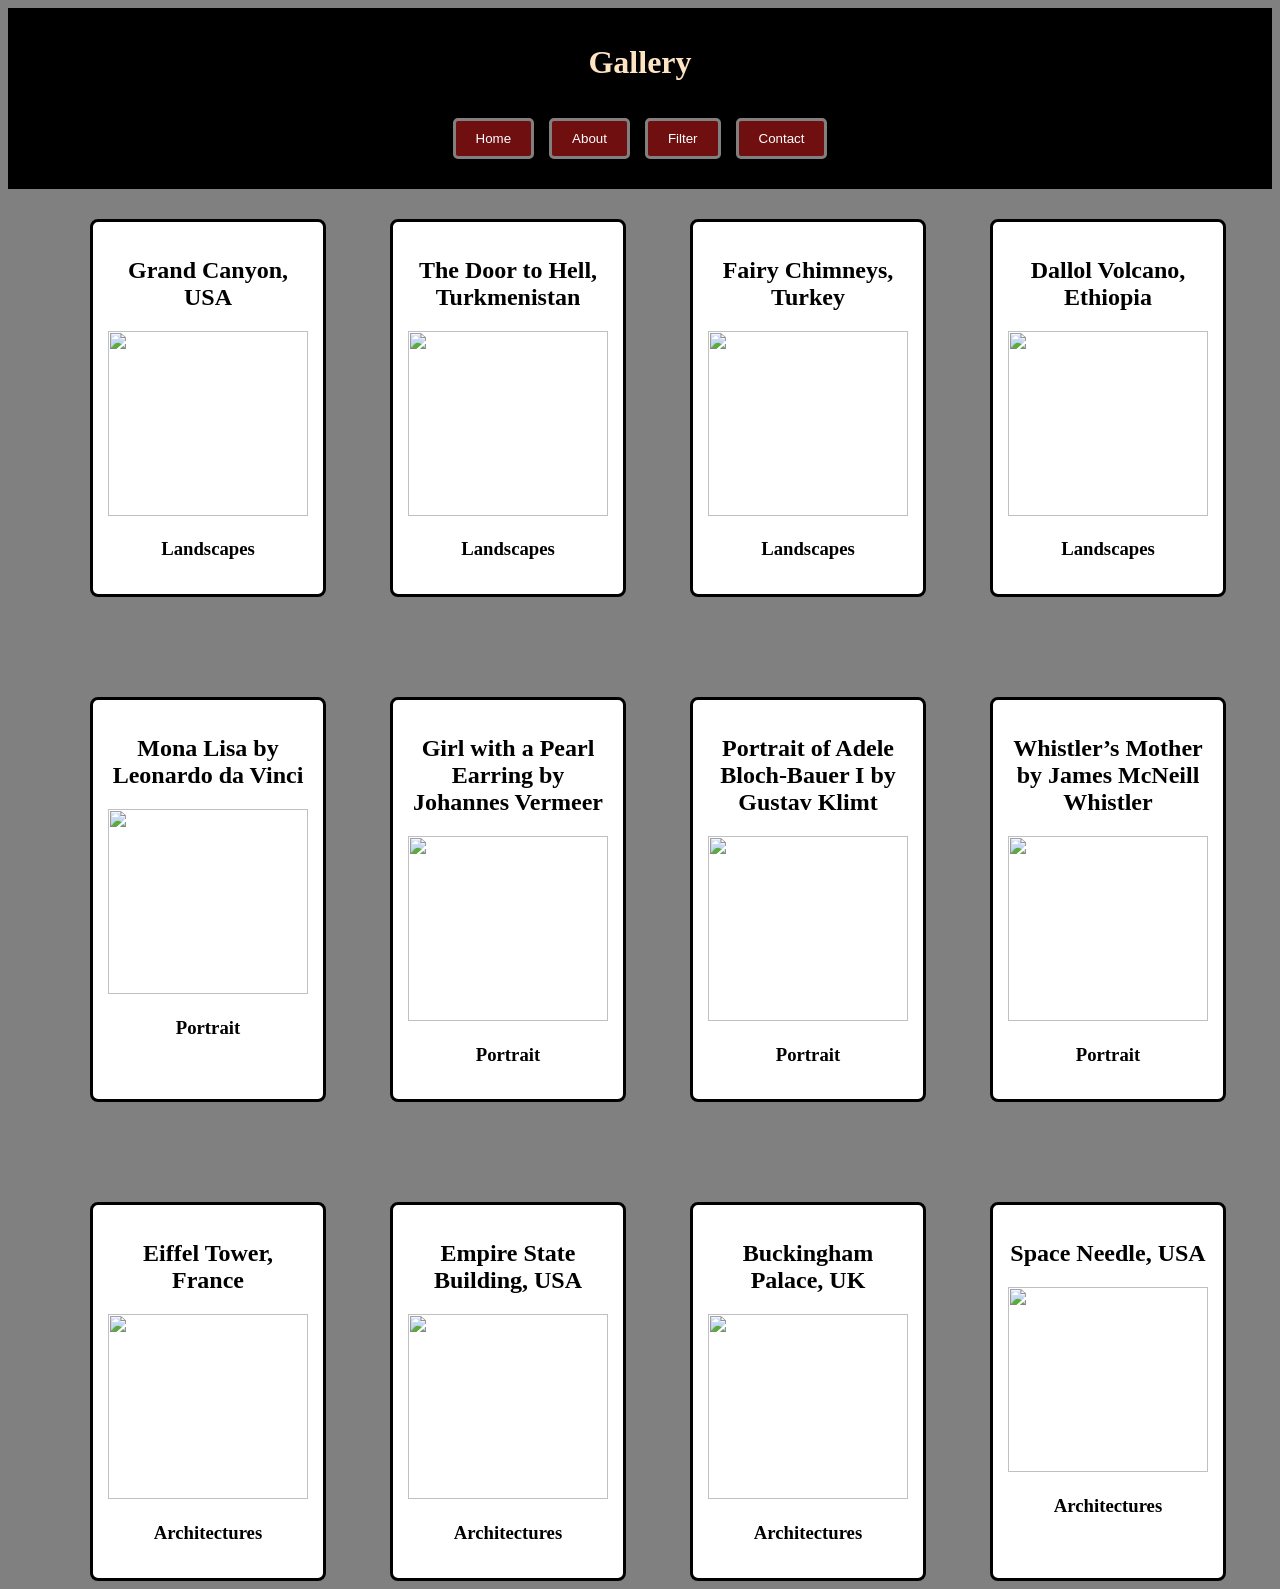
==== gallery.html @ 83b9babb "Add files via upload" ====
<!DOCTYPE html>
<html lang="en">
<head>
  <meta charset="UTF-8">
  <meta name="viewport" content="width=device-width, initial-scale=1.0">
  <title>Gallery</title>
  <link rel="stylesheet" href="./style.css"> 
</head>

<body>

  <header>
    <h1>Gallery</h1>

    <div class="buttons">
      <button>Home</button>
      <button>About</button>

        <div class="dropdown">
        <button class="drop_button">Filter</button>
          <div class="drop_content">
            <a href="#">Landscapes</a>
            <a href="#">Portraits</a>
            <a href="#">Architecture</a>
          </div>
        </div>

      <button>Contact</button>
    </div>
  </header>
  
  <main class="gallery_page">

    <div>
      <h2>Grand Canyon, USA</h2>
      <img src="https://tse2.mm.bing.net/th/id/OIP.KXzGiGP_dU-ZDngBBwPIfgHaE8?w=298&h=198&c=7&r=0&o=7&dpr=1.3&pid=1.7&rm=3">
      <h3>Landscapes</h3>
      <p class="overlay">In the heart of Arizona, USA, the Grand Canyon slices through the Earth like a colossal scar, revealing layer upon layer of geological history. Carved by the relentless Colorado River over millions of years, it stretches 277 miles long, up to 18 miles wide, and plunges down a staggering mile deep.</p>
    </div>

    <div>
      <h2>The Door to Hell, Turkmenistan</h2>
      <img src="https://www.discoverwalks.com/blog/wp-content/uploads/2024/02/640px-the_door_to_hell.jpg">
      <h3>Landscapes</h3>
      <p class="overlay">In the heart of Turkmenistan’s Karakum Desert, the Door to Hell, also known as the Darvaza Gas Crater, presents a surreal and mesmerizing sight. Formed in 1971, this fiery pit resulted from a Soviet drilling accident.</p>
    </div>

    <div>
      <h2>Fairy Chimneys, Turkey</h2>
      <img src="https://www.discoverwalks.com/blog/wp-content/uploads/2024/02/640px-j22_239_tal_der_liebe_tuffturme.jpg">
      <h3>Landscapes</h3> 
      <p class="overlay">Resembling stone mushrooms topped with whimsical caps, Turkey’s otherworldly Fairy Chimneys continue intriguing travelers through the Cappadocia region for centuries.</p>
    </div>

    <div>
      <h2>Dallol Volcano, Ethiopia</h2>
      <img src="https://www.discoverwalks.com/blog/wp-content/uploads/2024/02/640px-et_afar_asv2018-01_img48_dallol.jpg">
      <h3>Landscapes</h3>
      <p class="overlay">At the lowest point on land in Africa within Ethiopia’s inhospitable Danakil Depression lies Dallol Volcano, an otherworldly hydrothermal landscape of rainbow salt mounds, bubbling sulfuric acid pools, and vast mineral deposits.</p>
    </div>

    <div>
      <h2>Mona Lisa by Leonardo da Vinci</h2>
      <img src="https://www.singulart.com/blog/wp-content/uploads/2023/09/Mona-Lisa-by-Leonardo-da-Vinci-1031x1536.jpg">
      <h3>Portrait</h3>
      <p class="overlay">Our journey begins with the grand dame of all portraits – the Mona Lisa. Crafted by the genius Leonardo da Vinci between 1503 and 1506, this painting is shrouded in mystery and has sparked countless debates and conspiracy theories. Some believe that da Vinci used his face as a model for Mona Lisa’s enigmatic expression.</p>
    </div>

    <div>
      <h2>Girl with a Pearl Earring by Johannes Vermeer</h2>
      <img src="https://www.singulart.com/blog/wp-content/uploads/2023/10/Girl-with-a-Pearl.jpg">
      <h3>Portrait</h3>
      <p class="overlay">Johannes Vermeer’s “Girl with a Pearl Earring” is a testament to the Dutch master’s ability to capture light and emotion. Painted around 1665, the subject’s beguiling gaze and the play of light on the pearl have captivated art enthusiasts for centuries</p>
    </div>

    <div>
      <h2>Portrait of Adele Bloch-Bauer I by Gustav Klimt</h2>
      <img src="https://www.singulart.com/blog/wp-content/uploads/2023/10/Adele-Bloch-Bauer-I.jpg">
      <h3>Portrait</h3>
      <p class="overlay">Gustav Klimt’s golden touch is evident in the mesmerizing “Portrait of Adele Bloch-Bauer I” (1907). Adorned with gold leaf and intricate patterns, Klimt’s masterpiece is a celebration of art nouveau.</p>
    </div>

    <div>
      <h2>Whistler’s Mother by James McNeill Whistler</h2>
      <img src="https://www.singulart.com/blog/wp-content/uploads/2023/10/Whistlers-Mother-1024x911.jpg">
      <h3>Portrait</h3>
      <p class="overlay">James McNeill Whistler’s “Arrangement in Grey and Black No. 1,” more commonly known as “Whistler’s Mother” (1871), is a serene depiction of maternal love.</p>
    </div>


    <div>
      <h2>Eiffel Tower, France</h2>
      <img src="https://www.architecturelab.net/wp-content/uploads/2024/02/Architectural_Landmark_Eiffel_Tower_During_Day_Time_Worms_Eye_View-1026x1536.jpg">
      <h3>Architectures</h3>
      <p class="overlay">The Eiffel Tower is a famous iron lattice tower located in Paris, France. Built in 1889 for the World’s Fair, it was designed by engineer Gustave Eiffel and stands about 330 meters tall. It is one of the most recognized landmarks in the world and a symbol of France, attracting millions of visitors each year.</p>
    </div>

    <div>
      <h2>Empire State Building, USA</h2>
      <img src="https://www.architecturelab.net/wp-content/uploads/2024/02/Architectural_Landmark_Empire_State_Building_Aerial_View-1229x1536.jpg">
      <h3>Architectures</h3>
      <p class="overlay">The Empire State Building is a famous 102-story skyscraper in New York City. Completed in 1931, it was once the tallest building in the world and is known for its Art Deco design and observation decks that offer panoramic views of the city. It remains one of the most iconic landmarks in the United States.</p>
    </div>

    <div>
      <h2>Buckingham Palace, UK</h2>
      <img src="https://www.architecturelab.net/wp-content/uploads/2024/02/Architectural_Landmark_Buckingham_Palace_View_From_Garden_In_Front-1140x641.jpg">
      <h3>Architectures</h3>
      <p class="overlay">Buckingham Palace is the official residence and administrative headquarters of the British monarch in London. Known for its grand architecture and the famous Changing of the Guard ceremony, the palace has served as a royal home since the 19th century and is one of the United Kingdom’s most iconic landmarks.</p>
    </div>

    <div>
      <h2>Space Needle, USA</h2>
      <img src="https://www.architecturelab.net/wp-content/uploads/2024/02/Architectural_Landmark_Space_Needle_Iconic_Observation_Tower-1022x1536.jpg">
      <h3>Architectures</h3>
      <p class="overlay">The Space Needle is a famous observation tower in Seattle, Washington. Built for the 1962 World’s Fair, it stands about 184 meters tall and is known for its futuristic design and panoramic views of the city, mountains, and surrounding waterways. It is one of Seattle’s most recognizable landmarks.</p>
    </div>

  </main>
</body>
</html>
---- style.css ----
/* header styling */
header {
  text-align: center;
  background-color: black;
  color: bisque;
  padding: 15px;
  margin-bottom: 30px;
}

/* body styling */
body{
  background-color: grey;
}

/* button layout */
.buttons {
  display: flex;
  flex-direction: row;
  justify-content: center;
  padding: 15px;
  gap: 15px;
}

/* button styling */
button{
  border: solid grey;
  background-color: #700f0f;
  color: white;
  padding: 10px 20px;
  border-radius: 5px;
  transition: transform 0.3s ease, box-shadow 0.3s ease;
}

/* button hover */
button:hover{
  background-color: #ba2d2d;
}

/* dropdown button positioning */
.dropdown{
  position: relative;
  z-index: 1000;
}

/* dropdown button styling */
.drop_button{
  border: solid grey;
  background-color: #700f0f;
  color: white;
  padding: 10px 20px;
  border-radius: 5px;
  transition: transform 0.3s ease, box-shadow 0.3s ease;
}

/* dropdown content */
.drop_content {
  display: none;
  position: absolute;
  background-color: #ba2d2d;
  min-width:200px ;
  box-shadow: 0px 8px 16px 0px rgba(0,0,0,0.2);
  z-index: 1000;
}

/* links inside dropdown content */
.drop_content a {
  color: black;
  padding: 12px 16px;
  text-decoration: none;
  display: block;
}

/* change colour while hovering over links */
.drop_content a:hover{
  background-color: #f07676;
}

/* show dropdown content on hover */
.dropdown:hover .drop_content {
  display: block;
}

/* layout of main page */
.gallery_page {
  display: grid;
  grid-template-columns: repeat(4, 200px);
  justify-content: center;
  gap: 100px;
}

/* setup for a tablet display */
@media (max-width: 768px){
  .gallery_page{
    grid-template-columns: repeat(2, 1fr);
  }
}

/* setup for a mobile display */
@media (max-width:480px){
  .gallery_page{
    grid-template-columns: repeat(1fr);
  }
}

/* layout of content cards */
.gallery_page div {
  position: relative;
  border: solid black;
  border-radius: 8px ;
  padding: 15px;
  background-color:white;
  width: 200px;
  text-align: center;
  transition: box-shadow: 0 4px 10px rgba (0,0,0,0.1);
  transition: transform 0.3s ease, box-shadow 0.3s ease;
}

/* content card hover */
.gallery_page div:hover {
  transform: translateY(-10px);
  box-shadow: 8px 16px 0px rgba(0,0,0,0.2);
}

/* description overlay on content cards */
  .overlay{
  position: absolute;
  inset: 0;
  background: rgba(0,0,0,0.75);
  color: white;
  display: flex;
  justify-content: center;
  align-items: center;
  text-align: center;
  padding: 20px;
  opacity: 0;
  transition: 0.4s;
}

.gallery_page div:hover .overlay{
  opacity: 1;
}

/* gallery image styling */
img {
  width: 200px;
  height: 185px;
}
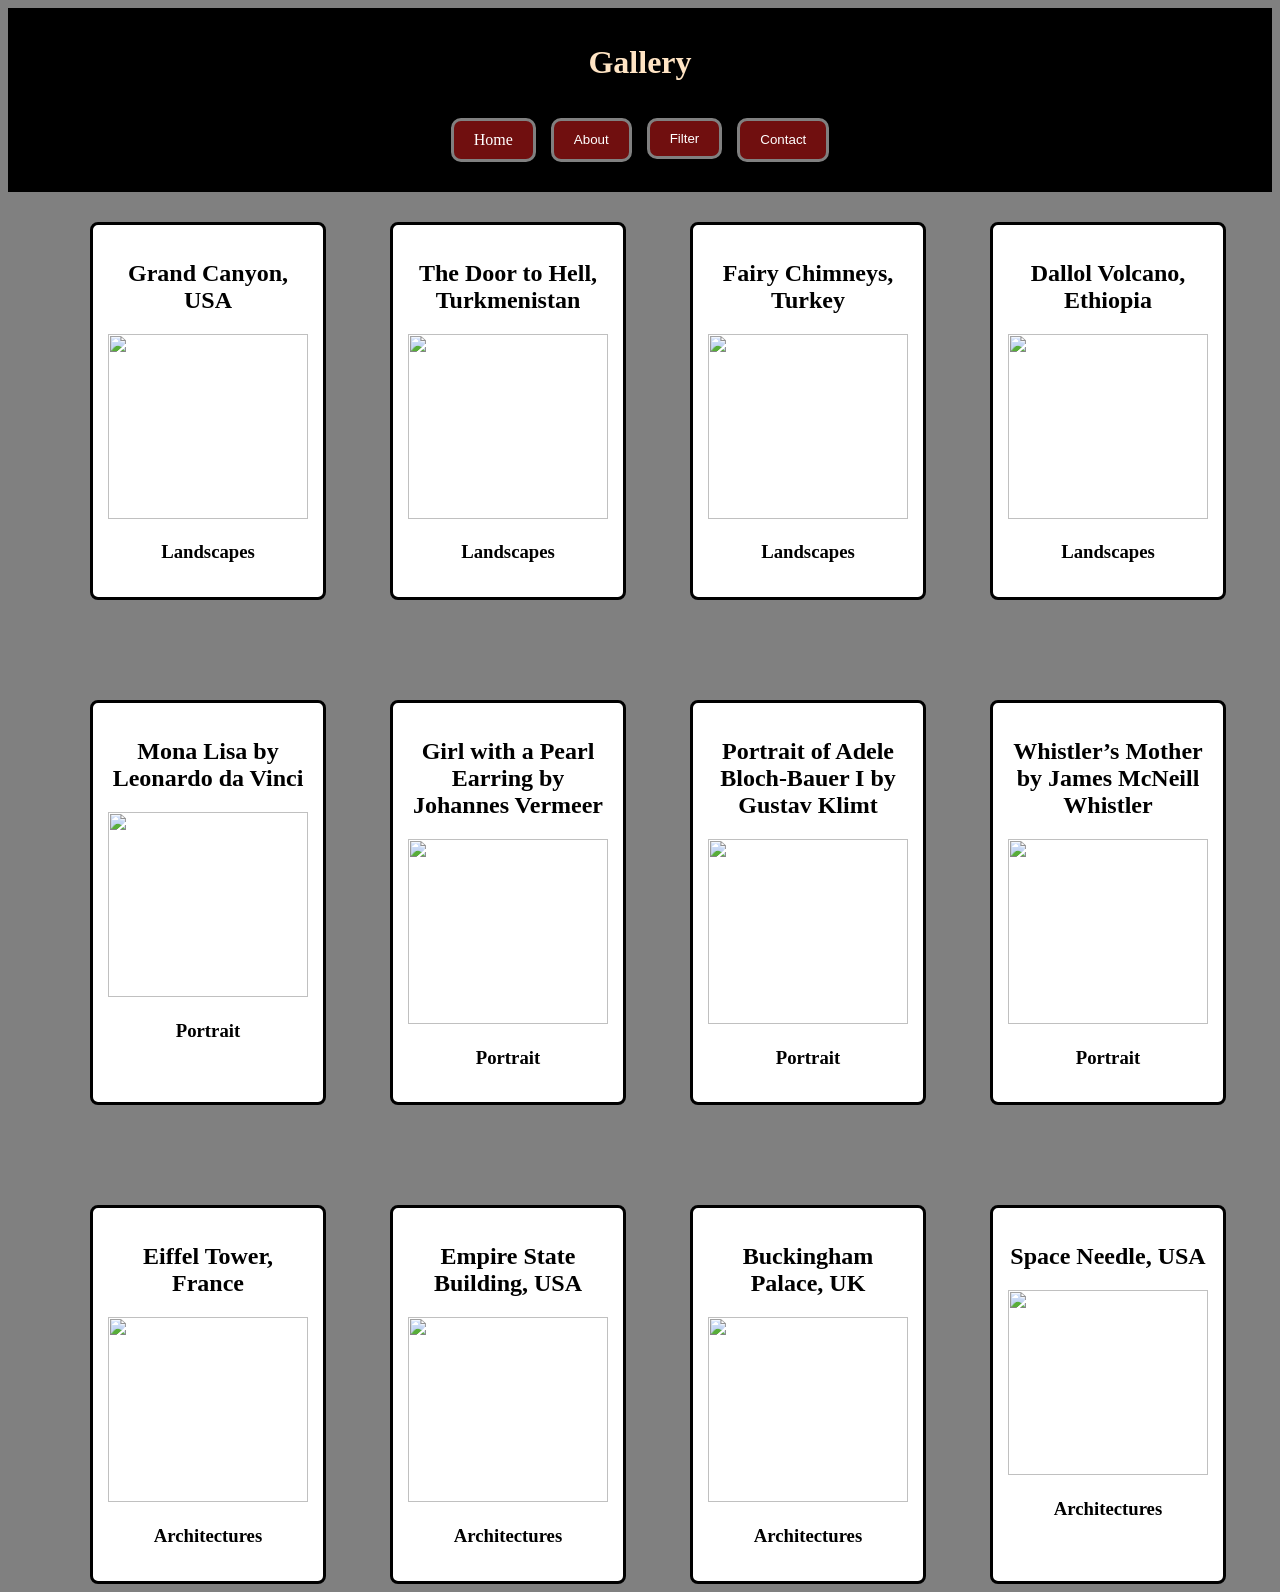
==== commit 0641c275: "Add files via upload" ====
--- a/gallery.html
+++ b/gallery.html
@@ -13,15 +13,16 @@
     <h1>Gallery</h1>
 
     <div class="buttons">
-      <button>Home</button>
+      <a href="./gallery.html" class="home_btn">Home</a>
       <button>About</button>
 
         <div class="dropdown">
         <button class="drop_button">Filter</button>
           <div class="drop_content">
-            <a href="#">Landscapes</a>
-            <a href="#">Portraits</a>
-            <a href="#">Architecture</a>
+            <a href="#" class="filter_link" onclick="filterSelection('landscape'); setActive(this); return false;">Landscapes</a>
+            <a href="#" class="filter_link" onclick="filterSelection('portrait'); setActive(this); return false;">Portraits</a>
+            <a href="#" class="filter_link" onclick="filterSelection('architecture'); setActive(this); return false;">Architecture</a>
+            <a href="#" class="filter_link" onclick="filterSelection('all'); setActive(this); return false;"> View All</a>
           </div>
         </div>
 
@@ -31,56 +32,56 @@
   
   <main class="gallery_page">
 
-    <div>
+    <div class="gallery_card landscape">
       <h2>Grand Canyon, USA</h2>
       <img src="https://tse2.mm.bing.net/th/id/OIP.KXzGiGP_dU-ZDngBBwPIfgHaE8?w=298&h=198&c=7&r=0&o=7&dpr=1.3&pid=1.7&rm=3">
       <h3>Landscapes</h3>
       <p class="overlay">In the heart of Arizona, USA, the Grand Canyon slices through the Earth like a colossal scar, revealing layer upon layer of geological history. Carved by the relentless Colorado River over millions of years, it stretches 277 miles long, up to 18 miles wide, and plunges down a staggering mile deep.</p>
     </div>
 
-    <div>
+    <div class="gallery_card landscape">
       <h2>The Door to Hell, Turkmenistan</h2>
       <img src="https://www.discoverwalks.com/blog/wp-content/uploads/2024/02/640px-the_door_to_hell.jpg">
       <h3>Landscapes</h3>
       <p class="overlay">In the heart of Turkmenistan’s Karakum Desert, the Door to Hell, also known as the Darvaza Gas Crater, presents a surreal and mesmerizing sight. Formed in 1971, this fiery pit resulted from a Soviet drilling accident.</p>
     </div>
 
-    <div>
+    <div class="gallery_card landscape">
       <h2>Fairy Chimneys, Turkey</h2>
       <img src="https://www.discoverwalks.com/blog/wp-content/uploads/2024/02/640px-j22_239_tal_der_liebe_tuffturme.jpg">
       <h3>Landscapes</h3> 
       <p class="overlay">Resembling stone mushrooms topped with whimsical caps, Turkey’s otherworldly Fairy Chimneys continue intriguing travelers through the Cappadocia region for centuries.</p>
     </div>
 
-    <div>
+    <div class="gallery_card landscape">
       <h2>Dallol Volcano, Ethiopia</h2>
       <img src="https://www.discoverwalks.com/blog/wp-content/uploads/2024/02/640px-et_afar_asv2018-01_img48_dallol.jpg">
       <h3>Landscapes</h3>
       <p class="overlay">At the lowest point on land in Africa within Ethiopia’s inhospitable Danakil Depression lies Dallol Volcano, an otherworldly hydrothermal landscape of rainbow salt mounds, bubbling sulfuric acid pools, and vast mineral deposits.</p>
     </div>
 
-    <div>
+    <div class="gallery_card portrait">
       <h2>Mona Lisa by Leonardo da Vinci</h2>
       <img src="https://www.singulart.com/blog/wp-content/uploads/2023/09/Mona-Lisa-by-Leonardo-da-Vinci-1031x1536.jpg">
       <h3>Portrait</h3>
       <p class="overlay">Our journey begins with the grand dame of all portraits – the Mona Lisa. Crafted by the genius Leonardo da Vinci between 1503 and 1506, this painting is shrouded in mystery and has sparked countless debates and conspiracy theories. Some believe that da Vinci used his face as a model for Mona Lisa’s enigmatic expression.</p>
     </div>
 
-    <div>
+    <div class="gallery_card portrait">
       <h2>Girl with a Pearl Earring by Johannes Vermeer</h2>
       <img src="https://www.singulart.com/blog/wp-content/uploads/2023/10/Girl-with-a-Pearl.jpg">
       <h3>Portrait</h3>
       <p class="overlay">Johannes Vermeer’s “Girl with a Pearl Earring” is a testament to the Dutch master’s ability to capture light and emotion. Painted around 1665, the subject’s beguiling gaze and the play of light on the pearl have captivated art enthusiasts for centuries</p>
     </div>
 
-    <div>
+    <div class="gallery_card portrait">
       <h2>Portrait of Adele Bloch-Bauer I by Gustav Klimt</h2>
       <img src="https://www.singulart.com/blog/wp-content/uploads/2023/10/Adele-Bloch-Bauer-I.jpg">
       <h3>Portrait</h3>
       <p class="overlay">Gustav Klimt’s golden touch is evident in the mesmerizing “Portrait of Adele Bloch-Bauer I” (1907). Adorned with gold leaf and intricate patterns, Klimt’s masterpiece is a celebration of art nouveau.</p>
     </div>
 
-    <div>
+    <div class="gallery_card portrait">
       <h2>Whistler’s Mother by James McNeill Whistler</h2>
       <img src="https://www.singulart.com/blog/wp-content/uploads/2023/10/Whistlers-Mother-1024x911.jpg">
       <h3>Portrait</h3>
@@ -88,28 +89,28 @@
     </div>
 
 
-    <div>
+    <div class="gallery_card architecture">
       <h2>Eiffel Tower, France</h2>
       <img src="https://www.architecturelab.net/wp-content/uploads/2024/02/Architectural_Landmark_Eiffel_Tower_During_Day_Time_Worms_Eye_View-1026x1536.jpg">
       <h3>Architectures</h3>
       <p class="overlay">The Eiffel Tower is a famous iron lattice tower located in Paris, France. Built in 1889 for the World’s Fair, it was designed by engineer Gustave Eiffel and stands about 330 meters tall. It is one of the most recognized landmarks in the world and a symbol of France, attracting millions of visitors each year.</p>
     </div>
 
-    <div>
+    <div class="gallery_card architecture">
       <h2>Empire State Building, USA</h2>
       <img src="https://www.architecturelab.net/wp-content/uploads/2024/02/Architectural_Landmark_Empire_State_Building_Aerial_View-1229x1536.jpg">
       <h3>Architectures</h3>
       <p class="overlay">The Empire State Building is a famous 102-story skyscraper in New York City. Completed in 1931, it was once the tallest building in the world and is known for its Art Deco design and observation decks that offer panoramic views of the city. It remains one of the most iconic landmarks in the United States.</p>
     </div>
 
-    <div>
+    <div class="gallery_card architecture">
       <h2>Buckingham Palace, UK</h2>
       <img src="https://www.architecturelab.net/wp-content/uploads/2024/02/Architectural_Landmark_Buckingham_Palace_View_From_Garden_In_Front-1140x641.jpg">
       <h3>Architectures</h3>
       <p class="overlay">Buckingham Palace is the official residence and administrative headquarters of the British monarch in London. Known for its grand architecture and the famous Changing of the Guard ceremony, the palace has served as a royal home since the 19th century and is one of the United Kingdom’s most iconic landmarks.</p>
     </div>
 
-    <div>
+    <div class="gallery_card architecture">
       <h2>Space Needle, USA</h2>
       <img src="https://www.architecturelab.net/wp-content/uploads/2024/02/Architectural_Landmark_Space_Needle_Iconic_Observation_Tower-1022x1536.jpg">
       <h3>Architectures</h3>
@@ -117,5 +118,49 @@
     </div>
 
   </main>
+
+  <script>
+    function filterSelection(category){
+
+    let cards = document.querySelectorAll(".gallery_card");
+
+    cards.forEach(card => {
+
+        if(category === "all" || card.classList.contains(category)){
+
+        card.style.display = "block";
+
+        setTimeout(() => {
+            card.classList.remove("hide");
+        }, 10);
+
+        }
+
+        else{
+
+        card.classList.add("hide");
+
+        setTimeout(() => {
+            card.style.display = "none";
+        }, 400);
+
+        }
+
+    });
+
+    }
+
+    function setActive(element){
+
+    let links = document.querySelectorAll(".filter_link");
+
+    links.forEach(link => {
+        link.classList.remove("active");
+    });
+
+    element.classList.add("active");
+    }
+    </script>
+
 </body>
 </html>
--- a/style.css
+++ b/style.css
@@ -27,13 +27,23 @@
   background-color: #700f0f;
   color: white;
   padding: 10px 20px;
-  border-radius: 5px;
+  border-radius: 10px;
   transition: transform 0.3s ease, box-shadow 0.3s ease;
 }
 
 /* button hover */
 button:hover{
   background-color: #ba2d2d;
+}
+
+/* Home button */
+.home_btn{
+    text-decoration: none;
+    background-color: #700f0f;
+    color: white;
+    padding: 10px 20px;
+    border: solid grey;
+    border-radius: 10px;
 }
 
 /* dropdown button positioning */
@@ -48,7 +58,7 @@
   background-color: #700f0f;
   color: white;
   padding: 10px 20px;
-  border-radius: 5px;
+  border-radius: 10px;
   transition: transform 0.3s ease, box-shadow 0.3s ease;
 }
 
@@ -64,10 +74,10 @@
 
 /* links inside dropdown content */
 .drop_content a {
-  color: black;
-  padding: 12px 16px;
-  text-decoration: none;
-  display: block;
+    color: white;
+    padding: 12px 16px;
+    text-decoration: none;
+    display: block;
 }
 
 /* change colour while hovering over links */
@@ -146,5 +156,28 @@
   height: 185px;
 }
 
+/* ACTIVE FILTER */
 
+.filter_link.active{
+  background:#0077ff;
+  color:white;
+}
 
+.hide{
+  opacity:0;
+  transform:scale(0.8);
+  pointer-events:none;
+
+  width:0;
+  height:0;
+  overflow:hidden;
+
+  margin:0;
+  padding:0;
+}
+
+.gallery_card{
+  transition:
+    opacity 0.4s ease,
+    transform 0.4s ease;
+}
